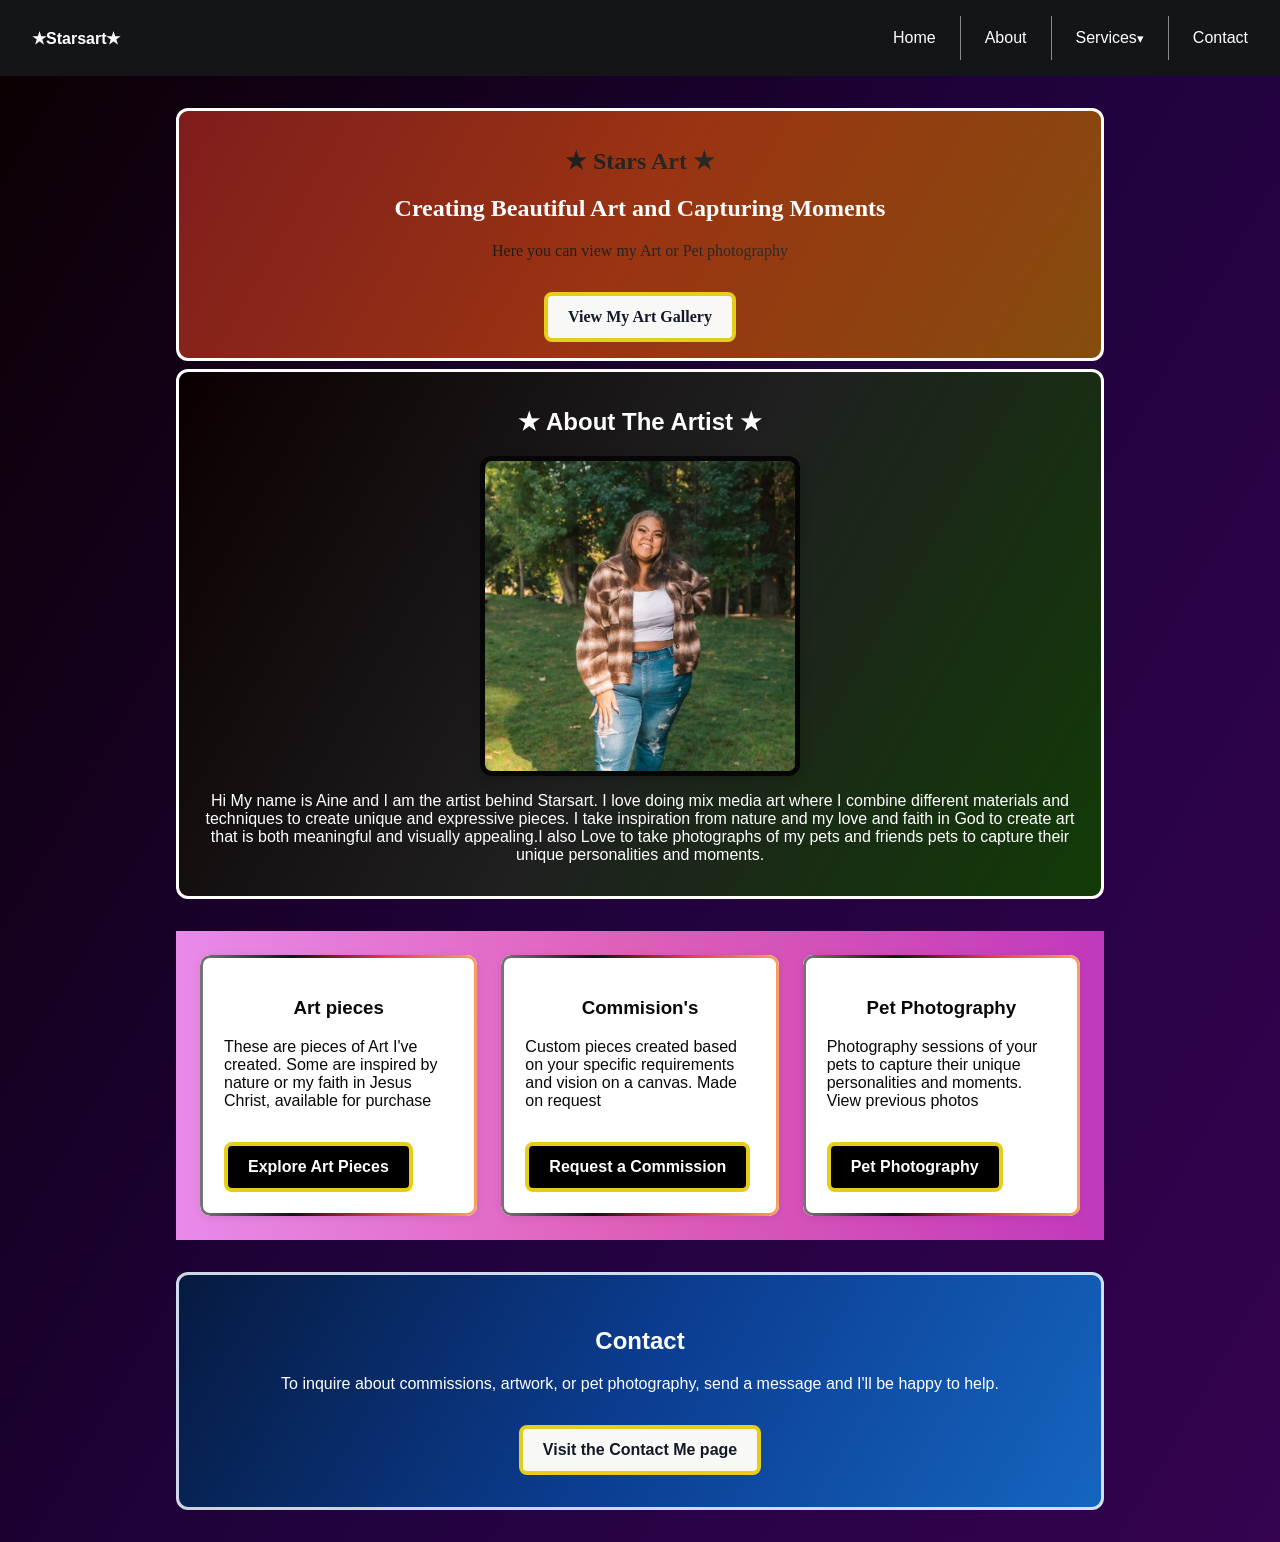
==== index.html @ 3b8fd1fa "first commit" ====
<!DOCTYPE html>
<html lang="en">
  <head>
    <meta charset="UTF-8" />
    <meta name="viewport" content="width=device-width, initial-scale=1.0" />
    <title>Starsart</title>
    <link rel="stylesheet" href="style.css" />
  </head>
  <body class="home-page">
    <a class="skip-link" href="#main-content">Skip to main content</a>
    <header>
      <nav aria-label="Main navigation">
        <div><strong>★Starsart★</strong></div>
        <ul>
          <li><a href="#home">Home</a></li>
          <li><a href="#about">About</a></li>
          <li class="services-dropdown">
            <details>
              <summary>Services</summary>
              <ul>
                <li><a href="#services">All Services</a></li>
                <li><a href="art-pieces.html">Art Pieces</a></li>
                <li><a href="commissions.html">Commissions</a></li>
                <li><a href="pet-photography.html">Pet Photography</a></li>
              </ul>
            </details>
          </li>
          <li><a href="contact.html">Contact</a></li>
        </ul>
      </nav>
    </header>

    <main id="main-content" tabindex="-1">
      <section class="intro intro-text" id="home">
        <h1> ★ Stars Art ★</h1>
        <h2>Creating Beautiful Art and Capturing Moments</h2>
        <p> Here you can view my Art or Pet photography</p>
        <a class="button" href="art-pieces.html"> View My Art Gallery </a>
      </section>

      <section id="about" class="about">
        <h2>★ About The Artist  ★</h2>
        
        <img id="about-slideshow" src="images/artist-photos/aine.jpg" alt="Aine, the artist" />
        <p>

       Hi My name is Aine and I am the artist behind Starsart. I love doing mix media art where I combine different materials and techniques to create unique and expressive pieces. I take inspiration from nature and my love and faith in God to create art that is both meaningful and visually appealing.I also Love to take photographs of my pets and friends pets to capture their unique personalities and moments.
        </p>
      </section>

      <section id="services" aria-labelledby="services-title">
        <h2 id="services-title" class="visually-hidden">Services</h2>
        <div class="grid">
          <div class="card">
            <h3>Art pieces</h3>
            <p>These are pieces of Art I've created. Some are inspired by nature or my faith in Jesus Christ, available for purchase</p>
            <a class="button" href="art-pieces.html">Explore Art Pieces</a>
          </div>
          <div class="card">
            <h3>Commision's</h3>
            <p>Custom pieces created based on your specific requirements and vision on a canvas. Made on request</p>
            <a class="button" href="commissions.html">Request a Commission</a>
          </div>
          <div class="card">
            <h3>Pet Photography</h3>
            <p>Photography sessions of your pets to capture their unique personalities and moments. View previous photos</p>
            <a class="button" href="pet-photography.html">Pet Photography</a>
          </div>
        </div>
      </section>

      <section id="contact" class="contact">
        <h2>Contact</h2>
        <p>To inquire about commissions, artwork, or pet photography, send a message and I'll be happy to help.</p>
      
        <a class="button" href="contact.html">Visit the Contact Me page</a>
      </section>
    </main>

    <script>
      const slides = [
        { src: "images/artist-photos/aine.jpg", alt: "Aine, the artist" },
        { src: "images/artist-photos/art-slide.jpg", alt: "Aine in hometown" },
        { src: "images/artist-photos/aine-slide-2.png", alt: "Aine outdoors" },
      ];
      const slideshow = document.getElementById("about-slideshow");
      let currentSlide = 0;
      const prefersReducedMotion = window.matchMedia("(prefers-reduced-motion: reduce)");
      let slideshowTimer = null;

      function showNextSlide() {
        currentSlide = (currentSlide + 1) % slides.length;
        slideshow.src = slides[currentSlide].src;
        slideshow.alt = slides[currentSlide].alt;
      }

      function startSlideshow() {
        if (slideshowTimer !== null) return;
        slideshowTimer = window.setInterval(showNextSlide, 3000);
      }

      function stopSlideshow() {
        if (slideshowTimer !== null) {
          window.clearInterval(slideshowTimer);
          slideshowTimer = null;
        }
      }

      if (prefersReducedMotion.matches) {
        stopSlideshow();
      } else {
        startSlideshow();
      }

      prefersReducedMotion.addEventListener("change", (event) => {
        if (event.matches) {
          stopSlideshow();
        } else {
          startSlideshow();
        }
      });
    </script>
  </body>
</html>
---- style.css ----
/* ===== Shared color palette ===== */
:root {
  --color-page: #f4f4f4;
  --color-text: #222;
  --color-ink: #141518;
  --color-white: #fff;
  --color-focus: #f1d000;
  --color-gold: #e5cd1a;
  --color-rainbow-red: #e63946;
  --color-rainbow-orange: #f4a261;
  --color-rainbow-yellow: #f1d000;
  --color-rainbow-teal: #2a9d8f;
  --color-rainbow-blue: #3977d5;
  --color-rainbow-purple: #9b5de5;
}

/* ===== Shared styles: all pages ===== */

*,
*::before,
*::after {
  box-sizing: border-box;
}

img {
  max-width: 100%;
}

/* Page background and default text */
body {
  font-family: Arial, sans-serif;
  margin: 0;
  background: var(--color-page);
  color: var(--color-text);
  background: linear-gradient(
    120deg,
    #0b0000,
    #1f023c,
    #350350,
    #0d0562,
    #ecbd23,
    #ba650b,
    #aa0c0c
  );
  background-size: 300% 300%;
  animation: rainbow-shift 12s ease infinite;
}

/* Header and navigation */
header {
  background: var(--color-ink);
  color: var(--color-white);
  padding: 1rem 2rem;
}

.skip-link {
  position: absolute;
  top: -4rem;
  left: 1rem;
  z-index: 100;
  padding: 0.75rem 1rem;
  border-radius: 6px;
  background: white;
  color: #111;
  font-weight: bold;
}

.skip-link:focus {
  top: 1rem;
}

nav {
  display: flex;
  justify-content: space-between;
  align-items: center;
}

nav ul {
  list-style: none;
  display: flex;
  gap: 1.5rem;
  margin: 0;
  padding: 0;
}

nav li + li {
  border-left: 1px solid rgba(255, 255, 255, 0.5);
  padding-left: 1.5rem;
}

nav a {
  color: white;
  text-decoration: none;
}

nav > ul > li > a {
  display: flex;
  align-items: center;
  min-height: 44px;
}

nav details {
  position: relative;
}

nav summary {
  display: flex;
  align-items: center;
  min-height: 44px;
  color: white;
  cursor: pointer;
  list-style: none;
}

nav summary::-webkit-details-marker {
  display: none;
}

nav summary::after {
  content: " ▾";
  font-size: 0.8em;
}

nav details > ul {
  position: absolute;
  top: calc(100% + 0.75rem);
  left: -0.75rem;
  z-index: 10;
  display: grid;
  gap: 0.25rem;
  min-width: 190px;
  margin: 0;
  padding: 0.5rem;
  border: 1px solid rgba(255, 255, 255, 0.35);
  border-radius: 8px;
  background: var(--color-ink);
  box-shadow: 0 4px 12px rgba(0, 0, 0, 0.25);
}

nav details li + li {
  border-left: 0;
  padding-left: 0;
}

nav details a {
  display: block;
  padding: 0.5rem 0.75rem;
  border-radius: 4px;
}

nav details a:hover,
nav details a:focus-visible {
  background: rgba(255, 255, 255, 0.15);
}

nav summary:focus-visible,
nav details a:focus-visible {
  outline: 2px solid var(--color-focus);
  outline-offset: 2px;
}

a:focus-visible,
button:focus-visible,
input:focus-visible,
textarea:focus-visible,
summary:focus-visible {
  outline: 3px solid var(--color-focus);
  outline-offset: 3px;
}

.visually-hidden {
  position: absolute;
  width: 1px;
  height: 1px;
  padding: 0;
  margin: -1px;
  overflow: hidden;
  clip: rect(0, 0, 0, 0);
  white-space: nowrap;
  border: 0;
}

/* Main content layout */
main {
  max-width: 960px;
  margin: 2rem auto;
  padding: 0 1rem;
}

/* intro section: home page and service detail pages */
.intro {
  background: linear-gradient(
    120deg,
    #7f1d1d,
    #9a3412,
    #854d0e,
    #166534,
    #075985,
    #3730a3,
    #6b21a8
  );
  background-size: 300% 300%;
  animation: rainbow-shift 12s ease infinite;
  color: white;
  padding: 4rem 2rem;
  border-radius: 12px;
  text-align: center;
  font-family:caveat, cursive;
}

/* Animated heading and paragraph text */
.intro h1,
.intro p {
  background-image: linear-gradient(
    90deg,
    #090909,
    #252524,
    #3d3d3d,
    #8e8f8e,
    #f0f0f1,
    #434243,
    #0b0b0b
  );
  background-size: 300% 100%;
  background-clip: text;
  -webkit-background-clip: text;
  color: transparent;
  -webkit-text-fill-color: transparent;
  animation: rainbow-shift 12s ease infinite;
}

/* Shared animation */
@keyframes rainbow-shift {
  0% {
    background-position: 0% 50%;
  }
  50% {
    background-position: 100% 50%;
  }
  100% {
    background-position: 0% 50%;
  }
}

/*  heading spacing */
.intro h1 {
  margin-bottom: 0.5rem;
}

/* ===== Shared buttons ===== */
.button {
  display: inline-block;
  min-height: 44px;
  margin-top: 1rem;
  padding: 0.75rem 1.25rem;
  background: #f8f8f7;
  color: #111827;
  text-decoration: none;
  border-radius: 8px;
  border: 4px solid var(--color-gold);
  font-weight: bold;
}

/* ===== Shared section and grid layout ===== */
section {
  margin-top: 2rem;
}

.grid {
  display: grid;
  grid-template-columns: repeat(auto-fit, minmax(220px, 1fr));
  gap: 1.5rem;
  background-image: linear-gradient(
    90deg,
    #e88ae9,
    #df5eb8,
    #c139bc,
    #b70fa9,
    #dd8dd7,
    #d35dd3,
    #923282
  );
  background-size: 300% 100%;
  animation: rainbow-shift 12s ease infinite;
  padding: 1.5rem;
}

/*  outline used on the home and detail pages */
.intro-text {
  border: 3px solid white;
  border-radius: 12px;
  padding: 1rem;
}

@media (max-width: 768px) {
  header {
    padding: 1rem;
  }

  nav {
    flex-direction: column;
    align-items: flex-start;
    gap: 0.75rem;
  }

  nav > ul {
    flex-wrap: wrap;
    gap: 0.25rem 1rem;
  }

  nav li + li {
    border-left: 0;
    padding-left: 0;
  }

  nav details > ul {
    top: calc(100% + 0.25rem);
    left: 0;
  }

  main {
    margin: 1rem auto;
    padding: 0 0.75rem;
  }

  .intro {
    padding: 1.5rem 1rem;
  }

  .intro-text {
    padding: 1rem;
  }

  .grid {
    gap: 1rem;
    padding: 1rem;
  }
}

@media (max-width: 480px) {
  header {
    padding: 0.75rem;
  }

  nav > ul {
    gap: 0.25rem 0.75rem;
  }

  nav details > ul {
    min-width: min(190px, calc(100vw - 1.5rem));
  }

  main {
    padding: 0 0.5rem;
  }

  .intro h1 {
    font-size: clamp(1.75rem, 8vw, 2.4rem);
  }

  .intro h2 {
    font-size: clamp(1.25rem, 6vw, 1.75rem);
  }

  .grid {
    grid-template-columns: 1fr;
    gap: 0.75rem;
    padding: 0.75rem;
  }

  .photo-gallery {
    padding: 0.75rem;
  }

  .button {
    width: 100%;
  }

}

@media (prefers-reduced-motion: reduce) {
  *,
  *::before,
  *::after {
    animation: none !important;
    scroll-behavior: auto !important;
    transition: none !important;
  }
}

/* ===== Home page styles: index.html ===== */
body.home-page .about {
  margin-top: 0.5rem;
  padding: 1rem;
  border: 3px solid white;
  border-radius: 12px;
  background: linear-gradient(
    120deg,
    #0b0000,
    #1f1f20,
    #123b07,
    #0e4928,
    #063916,
    #0d6810,
    #033c05
  );
  background-size: 300% 300%;
  animation: rainbow-shift 12s ease infinite;
  color: white;
  text-align: center;
}

body.home-page .about img {
  display: block;
  width: min(100%, 320px);
  aspect-ratio: 1;
  height: 320px;
  object-fit: cover;
  box-sizing: border-box;
  margin: 0 auto 1rem;
  border: 5px solid rgb(7, 6, 6);
  border-radius: 12px;
  box-shadow: 0 4px 12px rgba(0, 0, 0, 0.15);
}

body.home-page .card {
  position: relative;
  isolation: isolate;
  padding: 1.5rem;
  border-radius: 10px;
  background: white;
  color: #090909;
  box-shadow: 0 2px 8px rgba(0, 0, 0, 0.08);
}

body.home-page .card::before {
  content: "";
  position: absolute;
  inset: 0;
  z-index: 0;
  padding: 3px;
  border-radius: inherit;
  background: linear-gradient(
    90deg,
    #777,
    #111,
    var(--color-rainbow-red),
    var(--color-rainbow-orange),
    var(--color-rainbow-yellow),
    var(--color-rainbow-teal),
    var(--color-rainbow-blue),
    var(--color-rainbow-purple),
    #111,
    #777
  );
  background-size: 300% 100%;
  animation: rainbow-shift 12s ease infinite;
  -webkit-mask: linear-gradient(#fff 0 0) content-box, linear-gradient(#fff 0 0);
  -webkit-mask-composite: xor;
  mask-composite: exclude;
  pointer-events: none;
}

body.home-page .card > * {
  position: relative;
  z-index: 1;
}

body.home-page .card h3 {
  text-align: center;
}

body.home-page .card .button {
  background: #000;
  color: white;
}

body.home-page .contact {
  margin-top: 2rem;
  padding: 2rem;
  border: 3px solid rgba(255, 255, 255, 0.8);
  border-radius: 12px;
  background: linear-gradient(
    120deg,
    #061a40,
    #0b3d91,
    #1565c0,
    #0284c7,
    #38bdf8,
    #1d4ed8,
    #0b1f5b
  );
  background-size: 300% 300%;
  animation: rainbow-shift 12s ease infinite;
  color: white;
  text-align: center;
}

@media (max-width: 768px) {
  body.home-page .about,
  body.home-page .contact {
    padding: 1rem;
  }

  body.home-page .card {
    padding: 1rem;
  }
}

/* ===== Art Pieces page styles: art-pieces.html ===== */
/* Art Pieces page-specific styles can be added here. */

/* ===== Commissions page styles: commissions.html ===== */
body.commissions-page .commission-details {
  margin-top: 2rem;
  padding: 1.5rem;
  border: 3px solid white;
  border-radius: 12px;
  background: linear-gradient(
    120deg,
    #0b0000,
    #1f1f20,
    #123b07,
    #0e4928,
    #063916,
    #0d6810,
    #033c05
  );
  background-size: 300% 300%;
  animation: rainbow-shift 12s ease infinite;
  color: white;
}

body.commissions-page .commission-rules {
  margin: 1rem 0 2rem;
  padding: 1rem;
  border: 2px solid rgba(255, 255, 255, 0.8);
  border-radius: 10px;
  background: linear-gradient(
    120deg,
    #061a40,
    #0b3d91,
    #1565c0,
    #0284c7,
    #1d4ed8,
    #0b1f5b
  );
  background-size: 300% 300%;
  animation: rainbow-shift 12s ease infinite;
}

body.commissions-page .commission-rules h3 {
  background: none;
  color: white;
  -webkit-text-fill-color: white;
  animation: none;
}

body.commissions-page .commission-rules ul {
  margin: 0;
  padding-left: 1.5rem;
  line-height: 1.6;
}

body.commissions-page .commission-details h3 {
  background-image: linear-gradient(
    90deg,
    var(--color-rainbow-red),
    var(--color-rainbow-orange),
    var(--color-rainbow-yellow),
    var(--color-rainbow-teal),
    var(--color-rainbow-blue),
    var(--color-rainbow-purple)
  );
  background-size: 300% 100%;
  background-clip: text;
  -webkit-background-clip: text;
  color: transparent;
  -webkit-text-fill-color: transparent;
  animation: rainbow-shift 12s ease infinite;
}


body.commissions-page .commission-details h3,
body.commissions-page .commission-details h4 {
  color: white;
}

body.commissions-page .commission-details ul {
  padding-left: 1.5rem;
  line-height: 1.7;
}

body.commissions-page .commission-details a {
  color: white;
  text-decoration: underline;
  text-underline-offset: 0.15em;
}

body.commissions-page .commission-details a:focus-visible {
  outline: 2px solid #f1d000;
  outline-offset: 3px;
}

@media (prefers-reduced-motion: reduce) {
  body.commissions-page .commission-details {
    animation: none;
  }
}

@media (max-width: 768px) {
  body.commissions-page .commission-details {
    padding: 1rem;
  }
}

/* ===== Contact page styles: contact.html ===== */
body.contact-page .contact-email a {
  color: white;
  overflow-wrap: anywhere;
}

body.contact-page .contact-arrow {
  display: block;
  width: fit-content;
  margin: 1.25rem auto 0;
  color: #000;
  font-size: 2.25em;
  font-weight: 900;
  line-height: 0;
}

body.contact-page .intro {
  margin: 1rem 0;
  padding: 1rem;
  border: 3px solid white;
  border-radius: 12px;
  background: linear-gradient(
    120deg,
    #0b0000,
    #1f1f20,
    #123b07,
    #0e4928,
    #063916,
    #0d6810,
    #033c05
  );
  background-size: 300% 300%;
  animation: rainbow-shift 12s ease infinite;
  color: white;
  text-align: center;
}

body.contact-page .contact-heading-box {
  display: grid;
  grid-template-columns: 1fr;
  gap: 0.25rem;
  background: linear-gradient(
    90deg,
    var(--color-rainbow-red),
    var(--color-rainbow-orange),
    var(--color-rainbow-yellow),
    var(--color-rainbow-teal),
    var(--color-rainbow-blue),
    var(--color-rainbow-purple),
    #cf0606
  );
  border-radius: 12px;
  border: 3px solid white;
  background-size: 300% 300%;
  animation: rainbow-shift 12s ease infinite;
  padding: 1.5rem;
}


body.contact-page .contact-heading-box h1,
body.contact-page .contact-heading-box h2 {
  margin: 0;
  background-image: linear-gradient(
    90deg,
    #2c052d,
    #2d0923,
    #340932,
    #2c122a,
    #1d0f1c,
    #3a1e3a,
    #1b161a
  );
  background-size: 300% 100%;
  background-clip: text;
  -webkit-background-clip: text;
  color: transparent;
  -webkit-text-fill-color: transparent;
  animation: rainbow-shift 12s ease infinite;
}

body.contact-page .contact-heading-box .contact-question {
  margin: 0.5rem 0 0;
  background: none;
  background-clip: border-box;
  -webkit-background-clip: border-box;
  color: #2c052d;
  -webkit-text-fill-color: #2c052d;
  animation: none;
  font-weight: bold;
  text-align: center;
}

body.contact-page form {
  display: grid;
  gap: 0.75rem;
  max-width: 640px;
  margin: 2rem auto;
  padding: 2rem;
  border: 3px solid rgb(18, 16, 16);
  border-radius: 12px; 
  background: rgba(255, 255, 255, 0.96);
  color: #222;
  box-shadow: 0 4px 16px rgba(0, 0, 0, 0.2);
}

body.contact-page form > label,
body.contact-page form legend {
  font-weight: bold;
}

body.contact-page form input:not([type="radio"]),
body.contact-page form textarea {
  box-sizing: border-box;
  width: 100%;
  padding: 0.75rem;
  border: 1px solid #777;
  border-radius: 6px;
  font: inherit;
}

body.contact-page form textarea {
  min-height: 150px;
  resize: vertical;
}

body.contact-page form fieldset {
  display: flex;
  flex-wrap: wrap;
  align-items: center;
  gap: 0.75rem;
  margin: 0.5rem 0;
  padding: 1rem;
  border: 1px solid #777;
  border-radius: 6px;
}

body.contact-page form input[type="radio"] {
  margin: 0;
  accent-color: #166534;
}

body.contact-page form input:focus-visible,
body.contact-page form textarea:focus-visible,
body.contact-page form button:focus-visible {
  outline: 3px solid #166534;
  outline-offset: 2px;
}

body.contact-page form button {
  justify-self: start;
  margin-top: 0.5rem;
  padding: 0.75rem 1.25rem;
  border: 3px solid #efc735;
  border-radius: 8px; color: #000;
  background: var(--color-ink);
  color: white;
  font: inherit;
  font-weight: bold;
  cursor: pointer;
}

@media (max-width: 480px) {
  body.contact-page form {
    padding: 1.25rem;
  }
}

/* ===== Pet Photography page styles: pet-photography.html ===== */
body.pet-photography-page .photo-gallery {
  margin-top: 2rem;
  padding: 2rem;
  border-radius: 12px;
  grid-template-columns: repeat(auto-fit, minmax(220px, 1fr));
}

body.pet-photography-page .photo-intro-heading {
  display: grid;
  grid-template-columns: 1fr;
  gap: 0.25rem;
  padding: 1.5rem;
  border: 3px solid white;
  border-radius: 12px;
  background: linear-gradient(
    90deg,
    var(--color-rainbow-red),
    var(--color-rainbow-orange),
    var(--color-rainbow-yellow),
    var(--color-rainbow-teal),
    var(--color-rainbow-blue),
    var(--color-rainbow-purple),
    #cf0606
  );
  background-size: 300% 300%;
  animation: rainbow-shift 12s ease infinite;
}

body.pet-photography-page .photo-intro-heading h1,
body.pet-photography-page .photo-intro-heading h2 {
  margin: 0;
  background-image: linear-gradient(
    90deg,
    #2c052d,
    #2d0923,
    #340932,
    #2c122a,
    #1d0f1c,
    #3a1e3a,
    #1b161a
  );
  background-size: 300% 100%;
  background-clip: text;
  -webkit-background-clip: text;
  color: transparent;
  -webkit-text-fill-color: transparent;
  animation: rainbow-shift 12s ease infinite;
}

body.pet-photography-page .intro {
  margin: 1rem 0;
  padding: 1rem;
  border: 3px solid white;
  border-radius: 12px;
  background: linear-gradient(
    120deg,
    #0b0000,
    #1f1f20,
    #123b07,
    #0e4928,
    #063916,
    #0d6810,
    #033c05
  );
  background-size: 300% 300%;
  animation: rainbow-shift 12s ease infinite;
  color: rgb(20, 3, 3);
  -webkit-text-fill-color: rgb(11, 5, 5);
  background-clip: border-box;
  -webkit-background-clip: border-box;
  text-align: center;
}
body.pet-photography-page .photo-gallery-section {
  margin-top: 0.5rem;
  padding: 1rem;
  border: 3px solid white;
  border-radius: 12px;
  background: linear-gradient(
    120deg,
    #061a40,
    #0b3d91,
    #1565c0,
    #0284c7,
    #38bdf8,
    #1d4ed8,
    #0b1f5b
  );
  background-size: 300% 300%;
  animation: rainbow-shift 12s ease infinite;
  color: white;
  text-align: center;
}

body.pet-photography-page .photo-intro-heading .photo-session-description {
  margin: 0.5rem 0 0;
  background: none;
  background-clip: border-box;
  -webkit-background-clip: border-box;
  color: #2c052d;
  -webkit-text-fill-color: #2c052d;
  animation: none;
  text-align: center;
}

body.pet-photography-page .pet-photo {
  position: relative;
  width: 100%;
  margin: auto;
  overflow: hidden;
  border-radius: 12px;
}

body.pet-photography-page .pet-photo img {
  display: block;
  width: 100%;
  height: 260px;
  box-sizing: border-box;
  margin: 0;
  border: 5px solid rgb(7, 6, 6);
  border-radius: inherit;
  object-fit: cover;
  box-shadow: 0 4px 12px rgba(0, 0, 0, 0.15);
}

body.pet-photography-page .photo-caption {
  position: absolute;
  right: 0;
  bottom: 0;
  left: 0;
  padding: 1rem;
  background: linear-gradient(transparent, rgba(0, 0, 0, 0.8));
  color: white;
}

body.pet-photography-page .photo-caption h3,
body.pet-photography-page .photo-caption p {
  margin: 0.25rem 0;
}

@media (max-width: 768px) {
  body.pet-photography-page .photo-gallery {
    padding: 1rem;
  }
}

@media (max-width: 480px) {
  body.pet-photography-page .photo-gallery-section {
    padding: 0.75rem;
  }

  body.pet-photography-page .pet-photo img {
    height: 220px;
  }
}
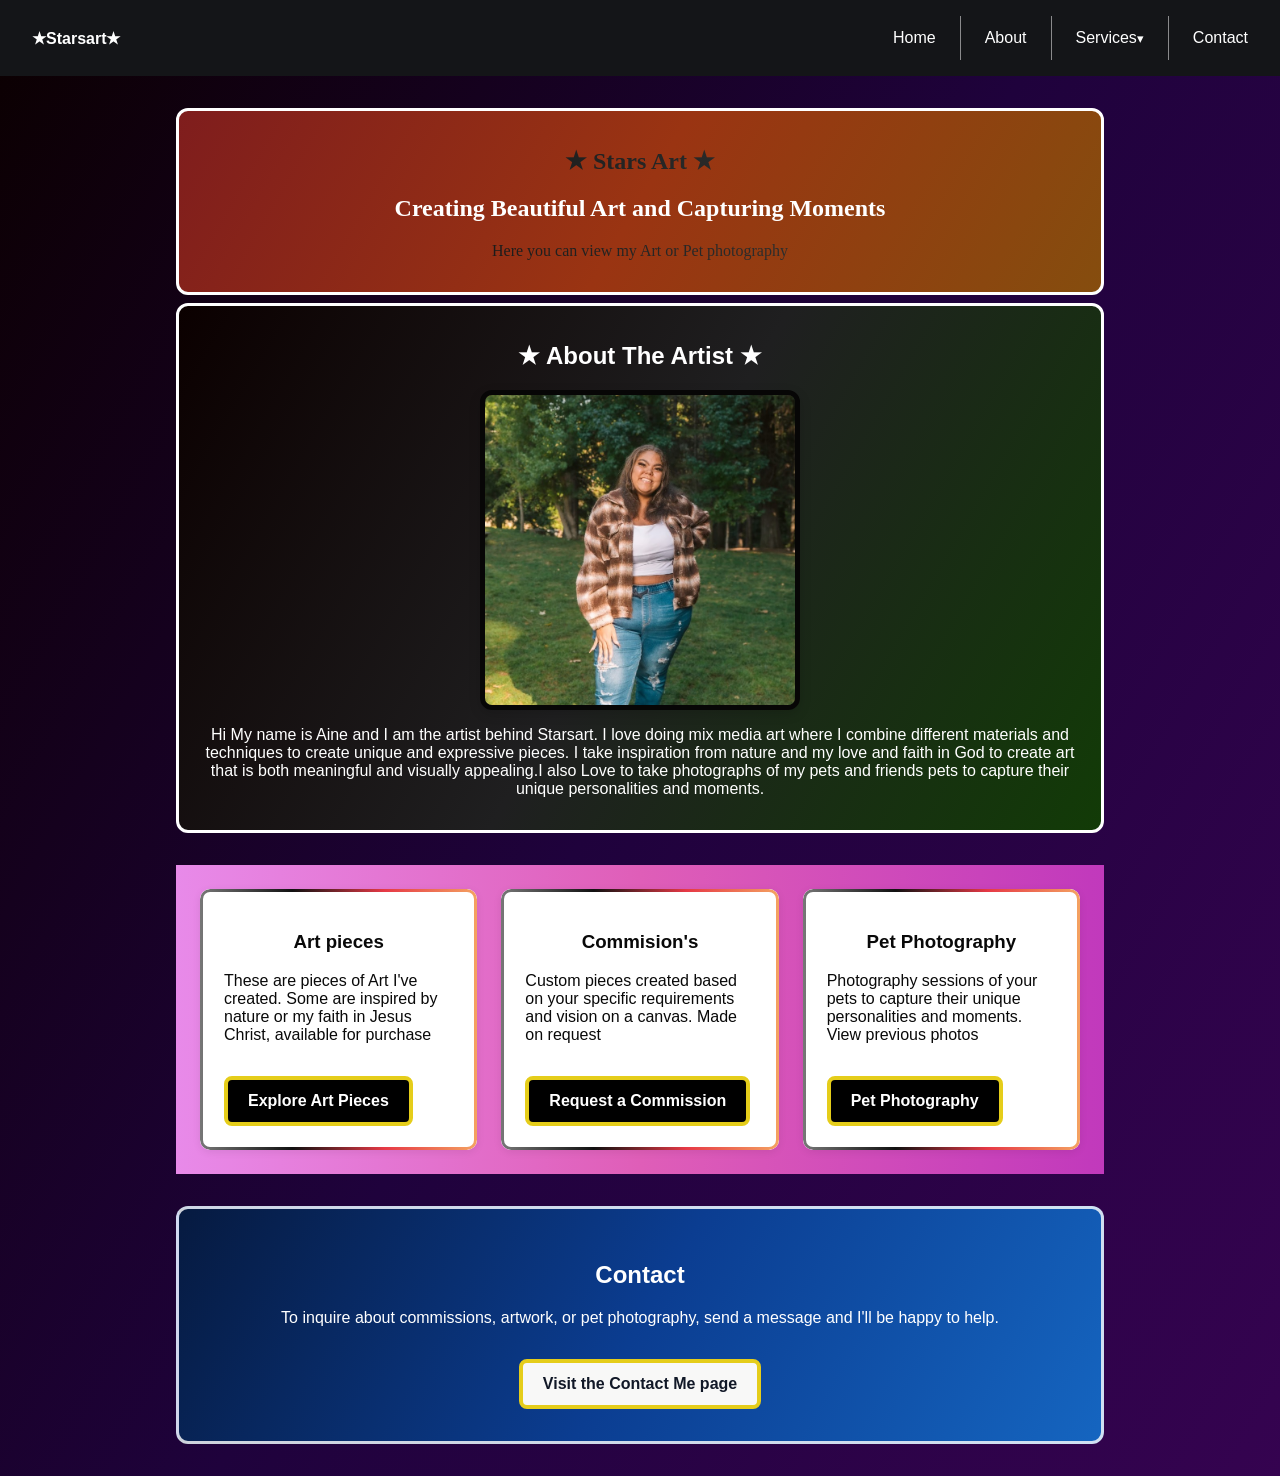
==== commit 3df72502: "changed and remove a link to art gallery" ====
--- a/index.html
+++ b/index.html
@@ -35,7 +35,6 @@
         <h1> ★ Stars Art ★</h1>
         <h2>Creating Beautiful Art and Capturing Moments</h2>
         <p> Here you can view my Art or Pet photography</p>
-        <a class="button" href="art-pieces.html"> View My Art Gallery </a>
       </section>
 
       <section id="about" class="about">
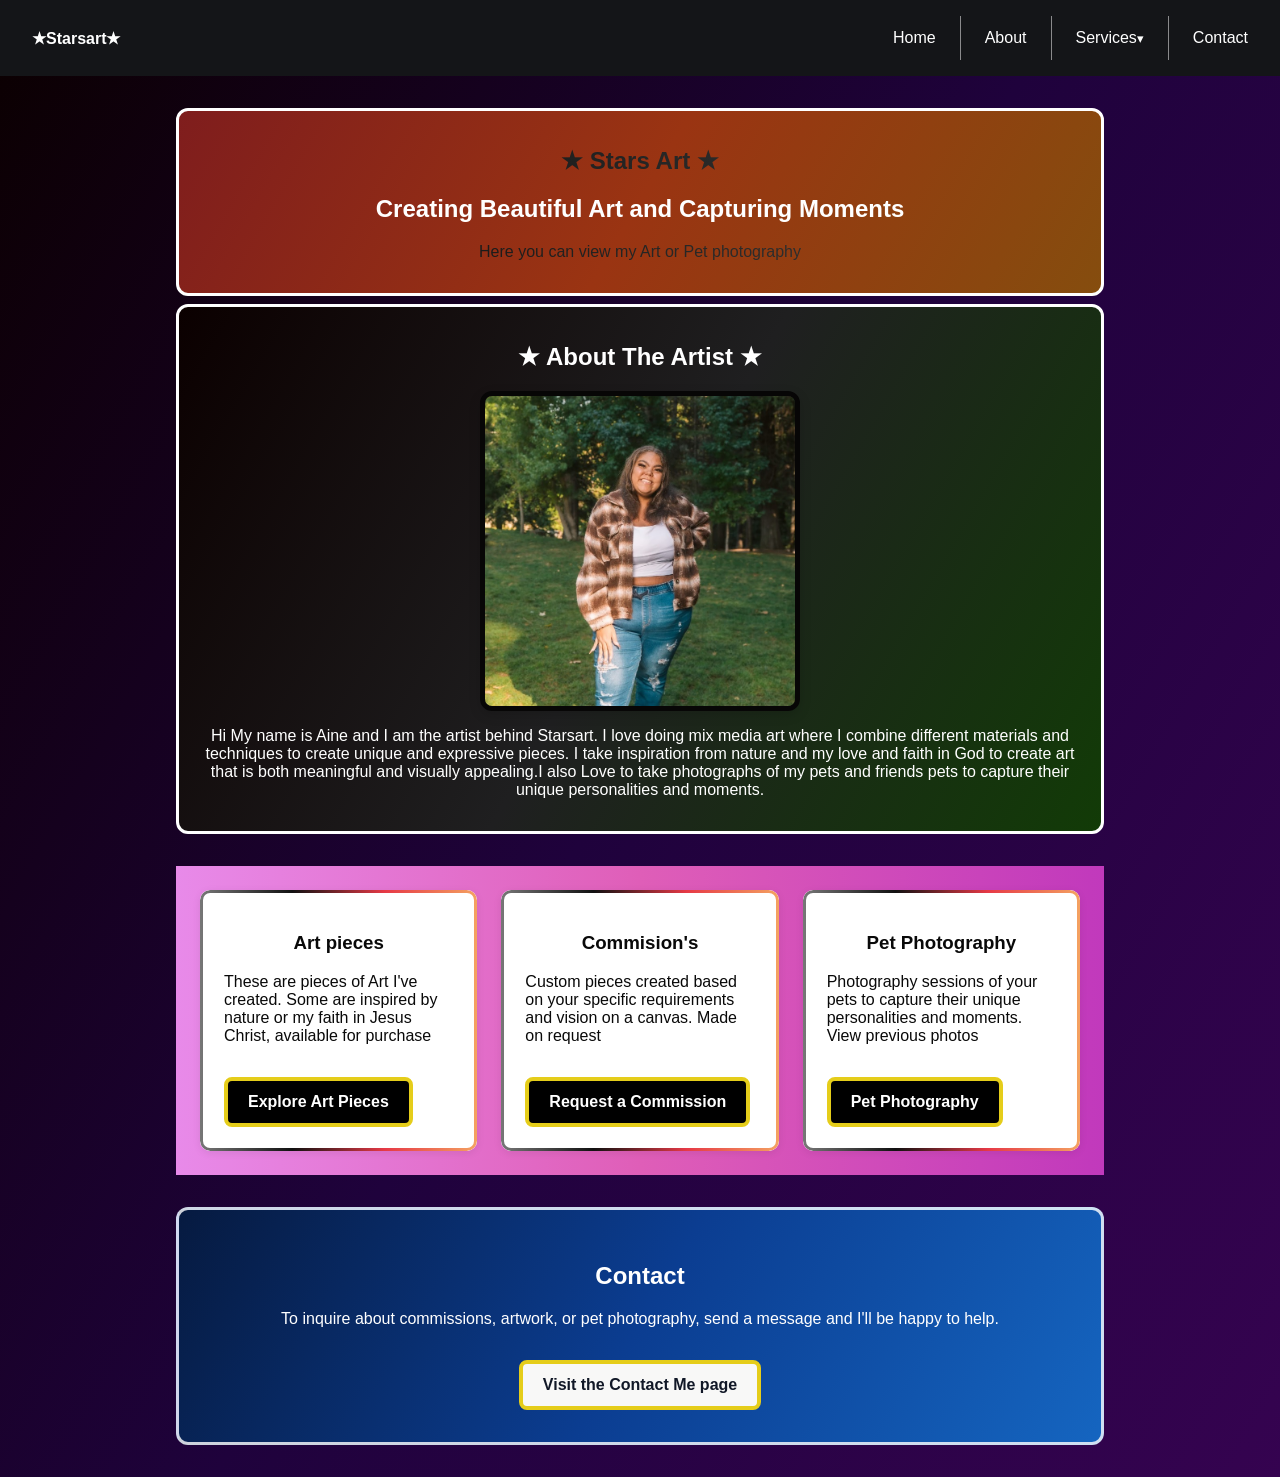
==== commit e9f3ec3d: "modified font and removed a link to art gallery" ====
--- a/index.html
+++ b/index.html
@@ -4,7 +4,7 @@
     <meta charset="UTF-8" />
     <meta name="viewport" content="width=device-width, initial-scale=1.0" />
     <title>Starsart</title>
-    <link rel="stylesheet" href="style.css" />
+    <link rel="stylesheet" href="style.css?v=2" />
   </head>
   <body class="home-page">
     <a class="skip-link" href="#main-content">Skip to main content</a>
--- a/style.css
+++ b/style.css
@@ -1,5 +1,6 @@
 /* ===== Shared color palette ===== */
 :root {
+  --font-family-base: Arial, sans-serif;
   --color-page: #f4f4f4;
   --color-text: #222;
   --color-ink: #141518;
@@ -20,6 +21,7 @@
 *::before,
 *::after {
   box-sizing: border-box;
+  font-family: var(--font-family-base);
 }
 
 img {
@@ -28,7 +30,7 @@
 
 /* Page background and default text */
 body {
-  font-family: Arial, sans-serif;
+  font-family: var(--font-family-base);
   margin: 0;
   background: var(--color-page);
   color: var(--color-text);
@@ -205,7 +207,6 @@
   padding: 4rem 2rem;
   border-radius: 12px;
   text-align: center;
-  font-family:caveat, cursive;
 }
 
 /* Animated heading and paragraph text */
